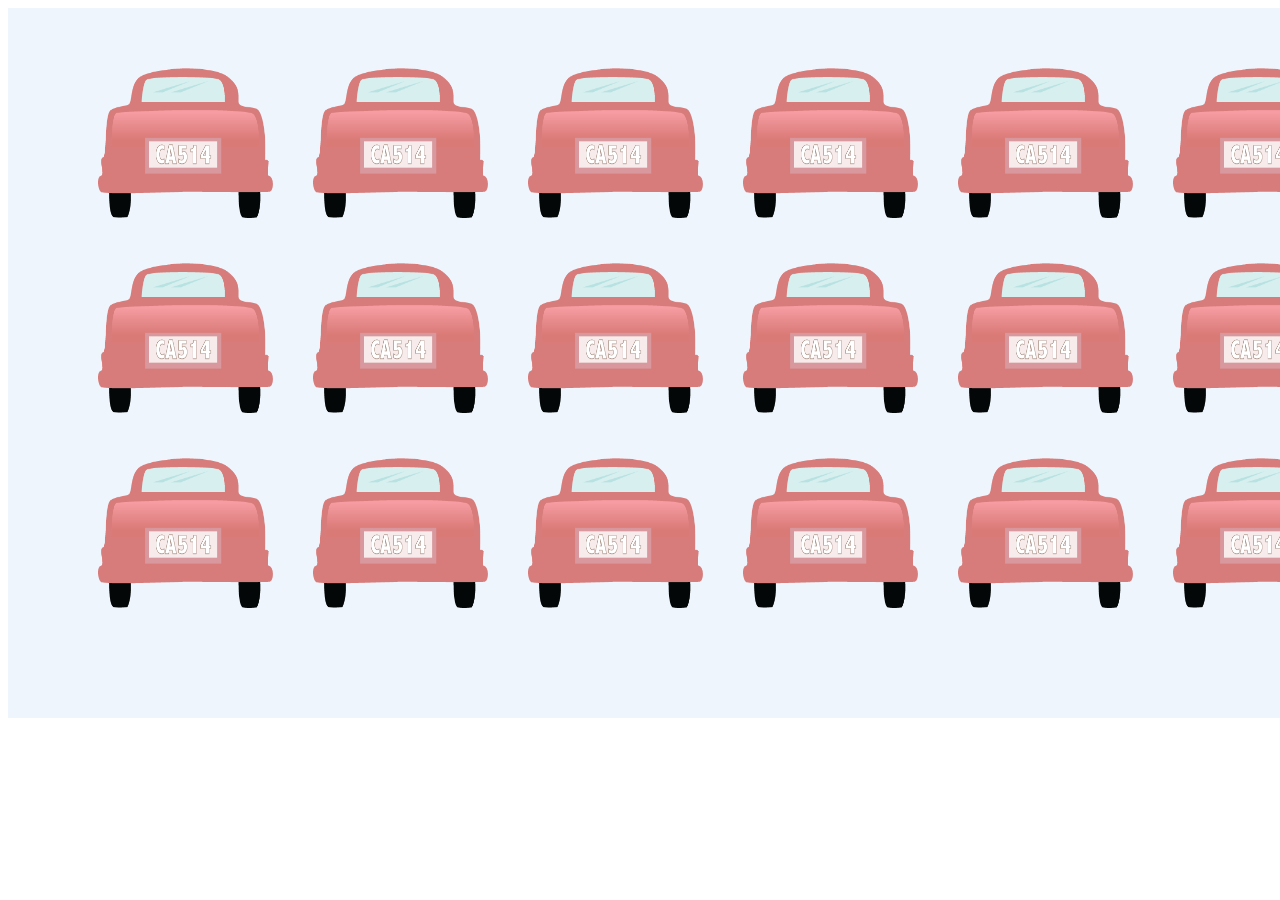
==== index.html @ 75dbd646 "CarImageUpdate" ====
<!DOCTYPE html>
<html>
<head>
	<title>Midterm Space Design</title>
	<meta charset="utf-8">
	<link rel="stylesheet" type="text/css" href="index.css">
</head>

<body>
	<div id="container">
		<!--<a href="file:///Users/sindhumajeti/Documents/College/6%20Fall%202018/5D/Week%203/albers1.html">Visit our HTML tutorial</a>-->
		<div id="blankSpaceTop">
		</div>
		<div id="blankSpace">
		</div>
		<div id="square1">
				<div class="tooltip"> <img src="Car.png" alt="Car" width="175" height="150">
					<span class="tooltiptext">Story of car</span>
				</div>
		</div>
		<div id="square1">
				<div class="tooltip"> <img src="Car.png" alt="Car" width="175" height="150">
					<span class="tooltiptext">Story of car</span>
				</div>
		</div>
		<div id="square1">
				<div class="tooltip"> <img src="Car.png" alt="Car" width="175" height="150">
					<span class="tooltiptext">Story of car</span>
				</div>
		</div>
		<div id="square1">
				<div class="tooltip"> <img src="Car.png" alt="Car" width="175" height="150">
					<span class="tooltiptext">Story of car</span>
				</div>
		</div>
		<div id="square1">
				<div class="tooltip"> <img src="Car.png" alt="Car" width="175" height="150">
					<span class="tooltiptext">Story of car</span>
				</div>
		</div>
		<div id="square1">
				<div class="tooltip"> <img src="Car.png" alt="Car" width="175" height="150">
					<span class="tooltiptext">Story of car</span>
				</div>
		</div>
		<div id="square1">
				<div class="tooltip"> <img src="Car.png" alt="Car" width="175" height="150">
					<span class="tooltiptext">Story of car</span>
				</div>
		</div>
		<div id="square1">
				<div class="tooltip"> <img src="Car.png" alt="Car" width="175" height="150">
					<span class="tooltiptext">Story of car</span>
				</div>
		</div>
		<div id="square1">
				<div class="tooltip"> <img src="Car.png" alt="Car" width="175" height="150">
					<span class="tooltiptext">Story of car</span>
				</div>
		</div>
		<div id="square1">
				<div class="tooltip"> <img src="Car.png" alt="Car" width="175" height="150">
					<span class="tooltiptext">Story of car</span>
				</div>
		</div>
		<div id="square1">
				<div class="tooltip"> <img src="Car.png" alt="Car" width="175" height="150">
					<span class="tooltiptext">Story of car</span>
				</div>
		</div>
		<div id="square1">
				<div class="tooltip"> <img src="Car.png" alt="Car" width="175" height="150">
					<span class="tooltiptext">Story of car</span>
				</div>
		</div>
		<div id="square1">
				<div class="tooltip"> <img src="Car.png" alt="Car" width="175" height="150">
					<span class="tooltiptext">Story of car</span>
				</div>
		</div>
		<div id="square1">
				<div class="tooltip"> <img src="Car.png" alt="Car" width="175" height="150">
					<span class="tooltiptext">Story of car</span>
				</div>
		</div>
		<div id="square1">
				<div class="tooltip"> <img src="Car.png" alt="Car" width="175" height="150">
					<span class="tooltiptext">Story of car</span>
				</div>
		</div>
		<div id="square1">
				<div class="tooltip"> <img src="Car.png" alt="Car" width="175" height="150">
					<span class="tooltiptext">Story of car</span>
				</div>
		</div>
		<div id="square1">
				<div class="tooltip"> <img src="Car.png" alt="Car" width="175" height="150">
					<span class="tooltiptext">Story of car</span>
				</div>
		</div>
		<div id="square1">
				<div class="tooltip"> <img src="Car.png" alt="Car" width="175" height="150">
					<span class="tooltiptext">Story of car</span>
				</div>
		</div>

	</div>
</body>
</html>
---- index.css ----
@charset "utf-8";

#container {
	width: 1420px;
	height: 710px;
	float: left;
	background: #EEF5FC;
}

#blankSpace {
	width: 70px;
	height: 675px;
	float: left;
}

#blankSpaceTop {
	width: 1420px;
	height: 35px;
	float: left;
}

#square1 {
	width: 175px;
	height: 150px;
	float: left;
	margin: 20px;
	margin-top: 25px;
	background: #EEF5FC;
}

/* Centered text */
.centered {
    position: absolute;
    top: 50%;
    left: 50%;
    transform: translate(-50%, -50%);
}

.tooltip {
    position: relative;
    display: inline-block;
    /*border-bottom: 1px dotted black;*/
	background-color: #EEF5FC;
}

.tooltip .tooltiptext {
    visibility: hidden;
    width: 120px;
    background-color: black;
    color: #fff;
    text-align: center;
    border-radius: 6px;
    padding: 5px 0;
    
    /* Position the tooltip */
    position: absolute;
    z-index: 1;
    top: 100%;
    left: 50%;
    margin-left: -60px;
}

.tooltip:hover .tooltiptext {
    visibility: visible;
}
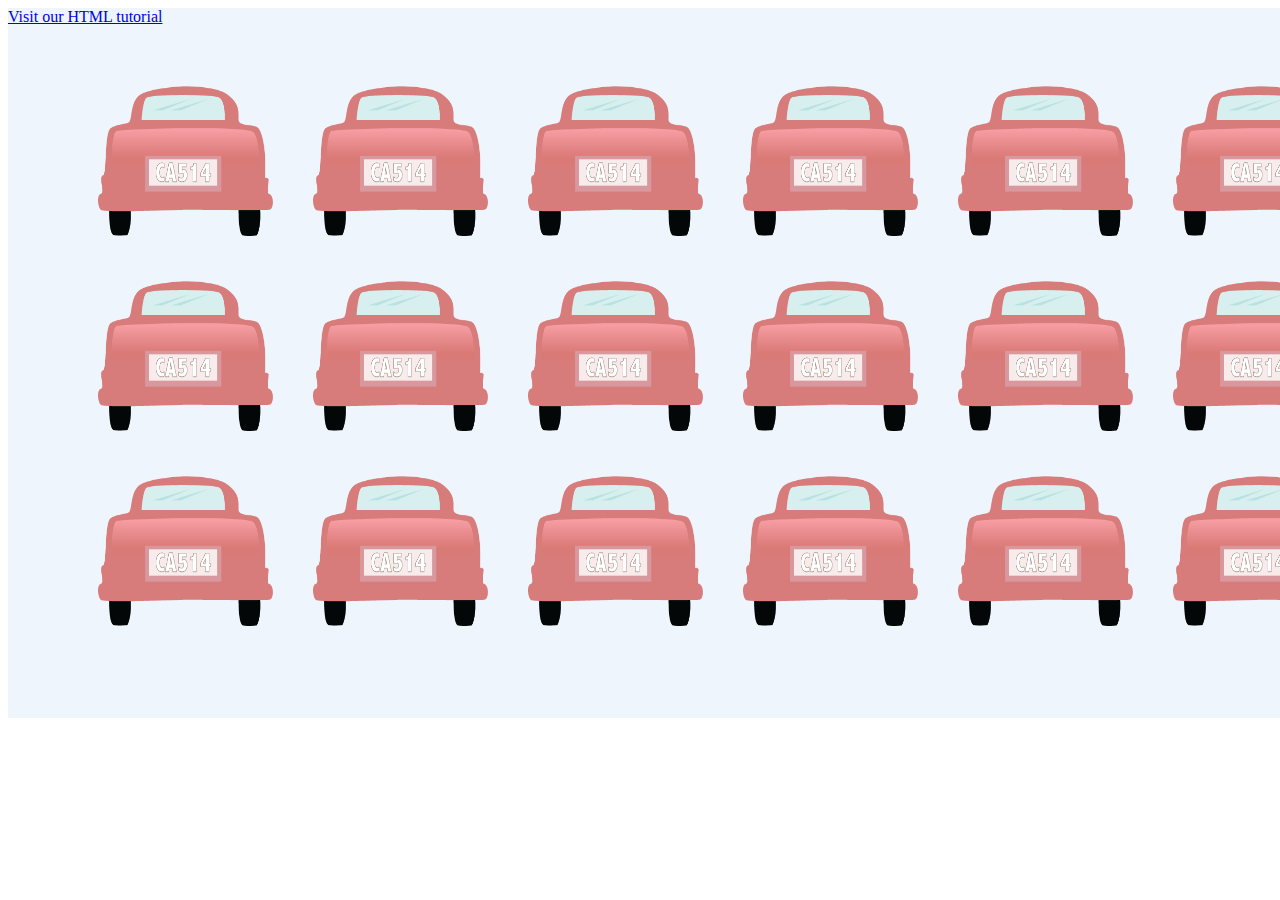
==== commit 63535b35: "Hyperlink" ====
--- a/index.html
+++ b/index.html
@@ -8,7 +8,7 @@
 
 <body>
 	<div id="container">
-		<!--<a href="file:///Users/sindhumajeti/Documents/College/6%20Fall%202018/5D/Week%203/albers1.html">Visit our HTML tutorial</a>-->
+		<a href="file:///Users/sindhumajeti/Documents/College/6%20Fall%202018/5D/Week%203/albers1.html">Visit our HTML tutorial</a>
 		<div id="blankSpaceTop">
 		</div>
 		<div id="blankSpace">
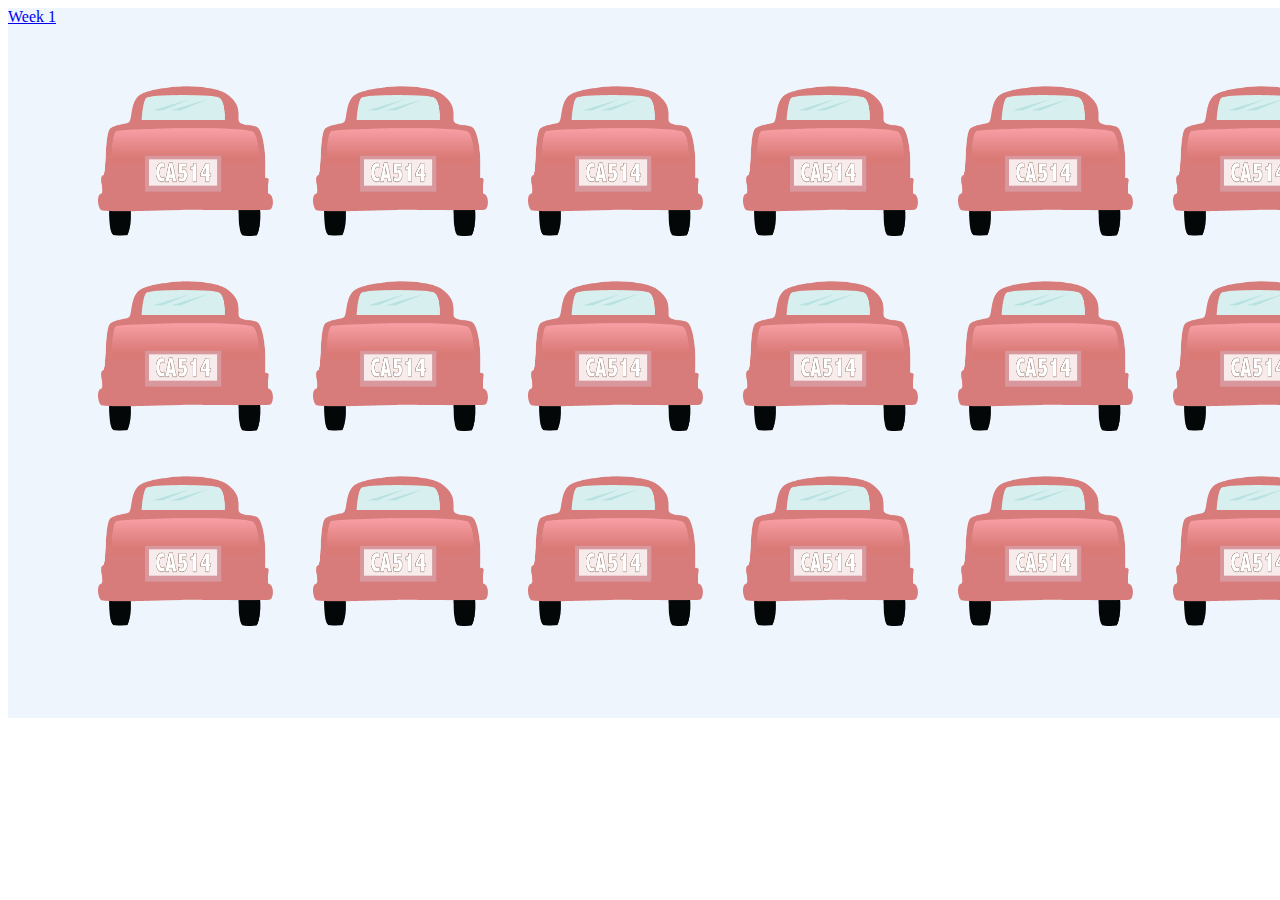
==== commit e348b9f3: "Update index.html" ====
--- a/index.html
+++ b/index.html
@@ -8,7 +8,7 @@
 
 <body>
 	<div id="container">
-		<a href="file:///Users/sindhumajeti/Documents/College/6%20Fall%202018/5D/Week%203/albers1.html">Visit our HTML tutorial</a>
+		<a href="albers1.html">Week 1</a>
 		<div id="blankSpaceTop">
 		</div>
 		<div id="blankSpace">
--- a/index.css
+++ b/index.css
@@ -64,3 +64,22 @@
     visibility: visible;
 }
 
+#toc_container {
+    background: #f9f9f9 none repeat scroll 0 0;
+    border: 1px solid #aaa;
+    display: table;
+    font-size: 95%;
+    margin-bottom: 1em;
+    padding: 20px;
+    width: auto;
+}
+
+.toc_title {
+    font-weight: 700;
+    text-align: center;
+}
+
+#toc_container li, #toc_container ul, #toc_container ul li{
+    list-style: outside none none !important;
+}
+
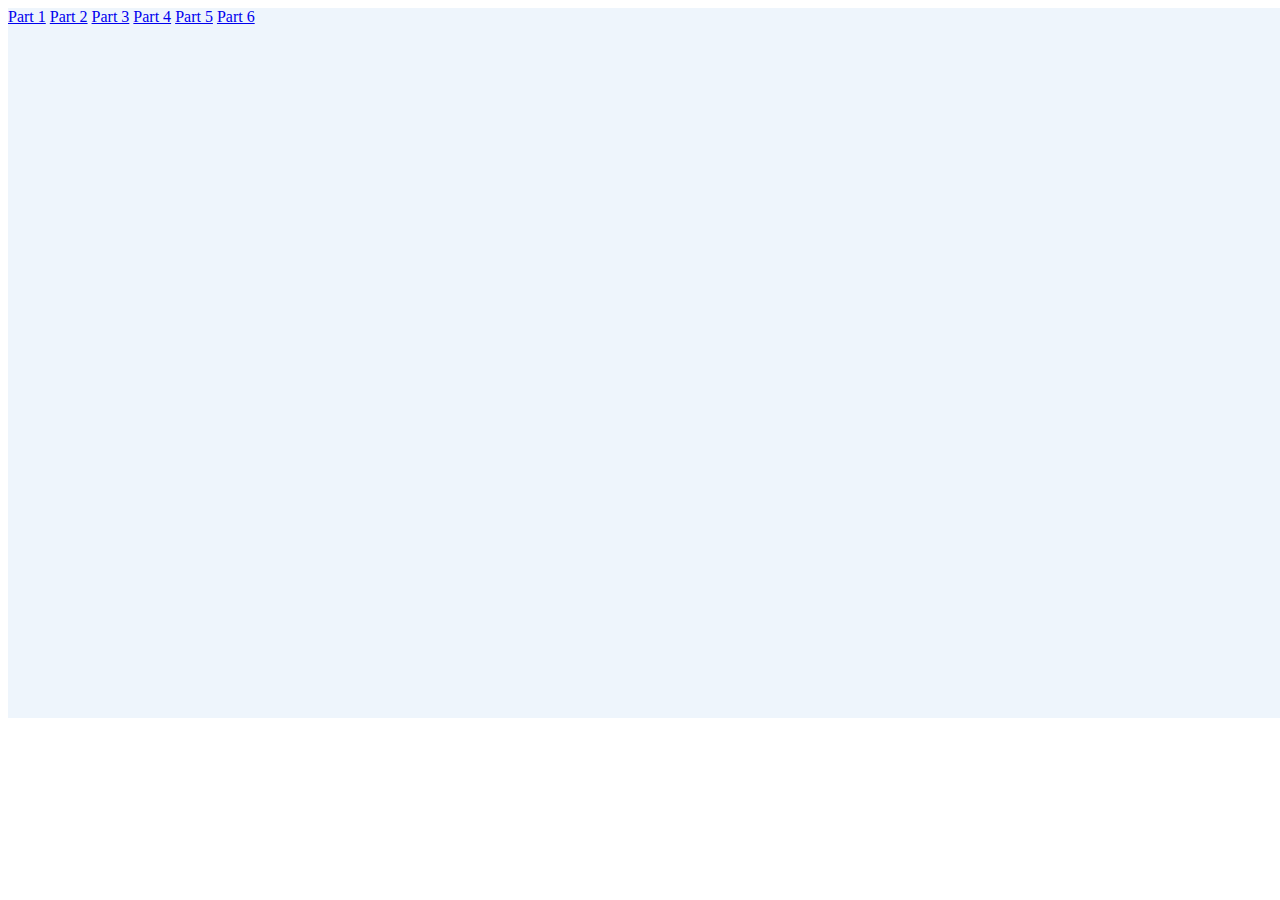
==== commit 3d205a01: "Update index.html" ====
--- a/index.html
+++ b/index.html
@@ -8,102 +8,12 @@
 
 <body>
 	<div id="container">
-		<a href="albers1.html">Week 1</a>
-		<div id="blankSpaceTop">
-		</div>
-		<div id="blankSpace">
-		</div>
-		<div id="square1">
-				<div class="tooltip"> <img src="Car.png" alt="Car" width="175" height="150">
-					<span class="tooltiptext">Story of car</span>
-				</div>
-		</div>
-		<div id="square1">
-				<div class="tooltip"> <img src="Car.png" alt="Car" width="175" height="150">
-					<span class="tooltiptext">Story of car</span>
-				</div>
-		</div>
-		<div id="square1">
-				<div class="tooltip"> <img src="Car.png" alt="Car" width="175" height="150">
-					<span class="tooltiptext">Story of car</span>
-				</div>
-		</div>
-		<div id="square1">
-				<div class="tooltip"> <img src="Car.png" alt="Car" width="175" height="150">
-					<span class="tooltiptext">Story of car</span>
-				</div>
-		</div>
-		<div id="square1">
-				<div class="tooltip"> <img src="Car.png" alt="Car" width="175" height="150">
-					<span class="tooltiptext">Story of car</span>
-				</div>
-		</div>
-		<div id="square1">
-				<div class="tooltip"> <img src="Car.png" alt="Car" width="175" height="150">
-					<span class="tooltiptext">Story of car</span>
-				</div>
-		</div>
-		<div id="square1">
-				<div class="tooltip"> <img src="Car.png" alt="Car" width="175" height="150">
-					<span class="tooltiptext">Story of car</span>
-				</div>
-		</div>
-		<div id="square1">
-				<div class="tooltip"> <img src="Car.png" alt="Car" width="175" height="150">
-					<span class="tooltiptext">Story of car</span>
-				</div>
-		</div>
-		<div id="square1">
-				<div class="tooltip"> <img src="Car.png" alt="Car" width="175" height="150">
-					<span class="tooltiptext">Story of car</span>
-				</div>
-		</div>
-		<div id="square1">
-				<div class="tooltip"> <img src="Car.png" alt="Car" width="175" height="150">
-					<span class="tooltiptext">Story of car</span>
-				</div>
-		</div>
-		<div id="square1">
-				<div class="tooltip"> <img src="Car.png" alt="Car" width="175" height="150">
-					<span class="tooltiptext">Story of car</span>
-				</div>
-		</div>
-		<div id="square1">
-				<div class="tooltip"> <img src="Car.png" alt="Car" width="175" height="150">
-					<span class="tooltiptext">Story of car</span>
-				</div>
-		</div>
-		<div id="square1">
-				<div class="tooltip"> <img src="Car.png" alt="Car" width="175" height="150">
-					<span class="tooltiptext">Story of car</span>
-				</div>
-		</div>
-		<div id="square1">
-				<div class="tooltip"> <img src="Car.png" alt="Car" width="175" height="150">
-					<span class="tooltiptext">Story of car</span>
-				</div>
-		</div>
-		<div id="square1">
-				<div class="tooltip"> <img src="Car.png" alt="Car" width="175" height="150">
-					<span class="tooltiptext">Story of car</span>
-				</div>
-		</div>
-		<div id="square1">
-				<div class="tooltip"> <img src="Car.png" alt="Car" width="175" height="150">
-					<span class="tooltiptext">Story of car</span>
-				</div>
-		</div>
-		<div id="square1">
-				<div class="tooltip"> <img src="Car.png" alt="Car" width="175" height="150">
-					<span class="tooltiptext">Story of car</span>
-				</div>
-		</div>
-		<div id="square1">
-				<div class="tooltip"> <img src="Car.png" alt="Car" width="175" height="150">
-					<span class="tooltiptext">Story of car</span>
-				</div>
-		</div>
-
+		<a href="Assignment 1.pdf">Part 1</a>
+		<a href="ColorTheory.html">Part 2</a>
+		<a href="ColorTheoryWeek2.pdf">Part 3</a>
+		<a href="albers1.html">Part 4</a>
+		<a href="Responsive.html">Part 5</a>
+		<a href="MidtermSpaceDesign.html">Part 6</a>
 	</div>
 </body>
 </html>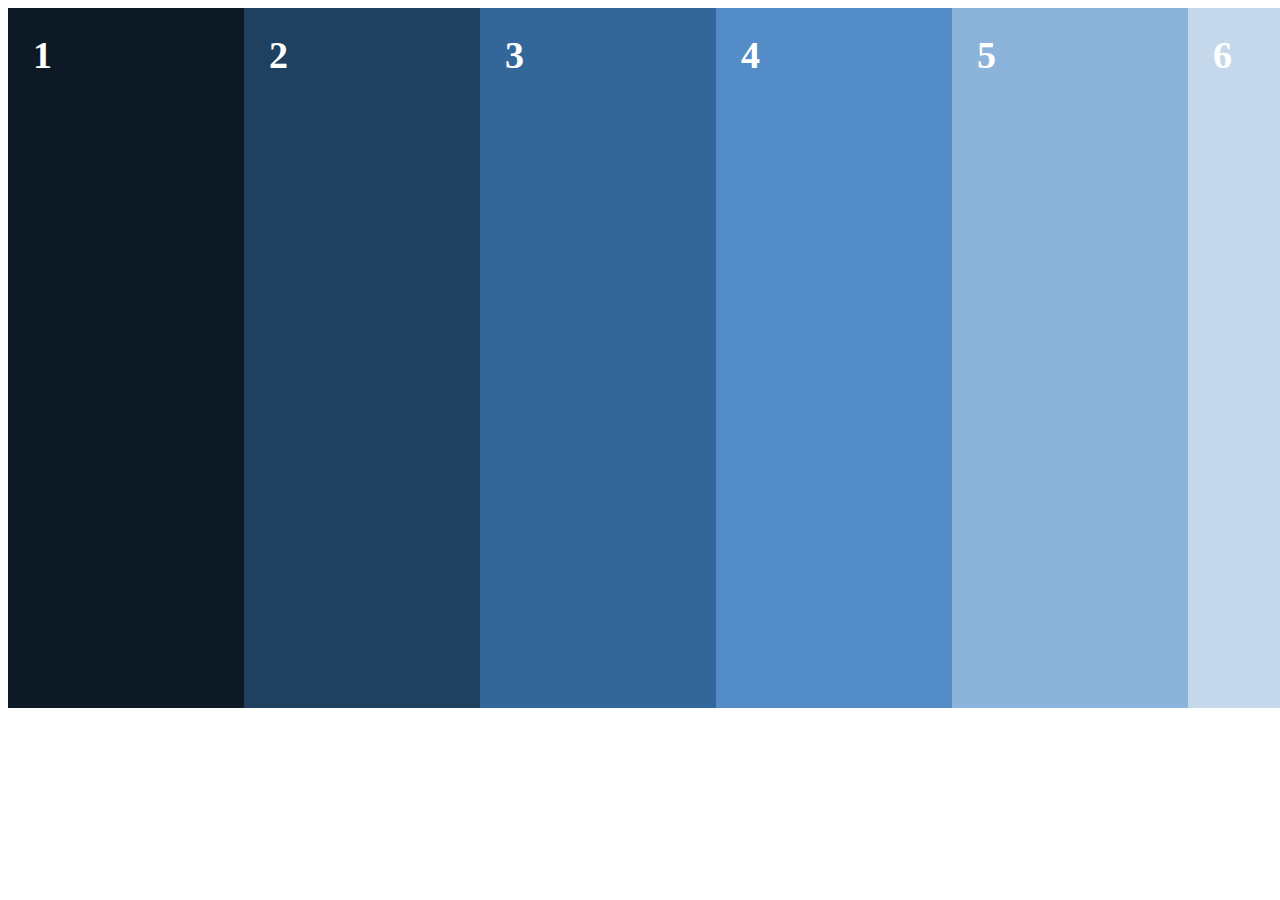
==== commit 9a23a0ef: "Update on index" ====
--- a/index.html
+++ b/index.html
@@ -8,12 +8,37 @@
 
 <body>
 	<div id="container">
-		<a href="Assignment 1.pdf">Part 1</a>
-		<a href="ColorTheory.html">Part 2</a>
-		<a href="ColorTheoryWeek2.pdf">Part 3</a>
-		<a href="albers1.html">Part 4</a>
-		<a href="Responsive.html">Part 5</a>
-		<a href="MidtermSpaceDesign.html">Part 6</a>
+		<a href="Assignment 1.pdf">
+			<div id="Part1">
+				<h1>1</h1>
+			</div>
+		</a>
+		<a href="ColorTheory.html">
+			<div id="Part2">
+				<h1>2</h1>
+			</div>
+		</a>
+		<a href="ColorTheoryWeek2.pdf">
+			<div id="Part3">
+				<h1>3</h1>
+			</div>
+		</a>
+		<a href="albers1.html">
+			<div id="Part4">
+				<h1>4</h1>
+			</div>
+		</a>
+		<a href="Responsive.html">
+			<div id="Part5">
+				<h1>5</h1>
+			</div>
+		</a>
+		<a href="MidtermSpaceDesign.html">
+			<div id="Part6">
+				<h1>6</h1>
+			</div>
+		</a>
+		
 	</div>
 </body>
 </html>--- a/index.css
+++ b/index.css
@@ -1,22 +1,58 @@
 @charset "utf-8";
+
+h1 {
+    color: white;
+    font-family: verdana;
+    font-size: 38px;
+    margin: 25px;
+}
 
 #container {
 	width: 1420px;
 	height: 710px;
 	float: left;
-	background: #EEF5FC;
+	background: #fff;
 }
 
-#blankSpace {
-	width: 70px;
-	height: 675px;
+#Part1 {
+	width: 236px;
+	height: 700px;
 	float: left;
+    background-color: #0d1a26;
 }
 
-#blankSpaceTop {
-	width: 1420px;
-	height: 35px;
-	float: left;
+#Part2 {
+    width: 236px;
+    height: 700px;
+    float: left;
+    background-color: #204060;
+}
+
+#Part3 {
+    width: 236px;
+    height: 700px;
+    float: left;
+    background-color: #336699;
+}
+
+#Part4 {
+    width: 236px;
+    height: 700px;
+    float: left;
+    background-color: #538cc6;
+}
+
+#Part5 {
+    width: 236px;
+    height: 700px;
+    float: left;
+    background-color: #8cb3d9;
+}
+#Part6 {
+    width: 236px;
+    height: 700px;
+    float: left;
+    background-color: #c6d9ec;
 }
 
 #square1 {
@@ -28,58 +64,3 @@
 	background: #EEF5FC;
 }
 
-/* Centered text */
-.centered {
-    position: absolute;
-    top: 50%;
-    left: 50%;
-    transform: translate(-50%, -50%);
-}
-
-.tooltip {
-    position: relative;
-    display: inline-block;
-    /*border-bottom: 1px dotted black;*/
-	background-color: #EEF5FC;
-}
-
-.tooltip .tooltiptext {
-    visibility: hidden;
-    width: 120px;
-    background-color: black;
-    color: #fff;
-    text-align: center;
-    border-radius: 6px;
-    padding: 5px 0;
-    
-    /* Position the tooltip */
-    position: absolute;
-    z-index: 1;
-    top: 100%;
-    left: 50%;
-    margin-left: -60px;
-}
-
-.tooltip:hover .tooltiptext {
-    visibility: visible;
-}
-
-#toc_container {
-    background: #f9f9f9 none repeat scroll 0 0;
-    border: 1px solid #aaa;
-    display: table;
-    font-size: 95%;
-    margin-bottom: 1em;
-    padding: 20px;
-    width: auto;
-}
-
-.toc_title {
-    font-weight: 700;
-    text-align: center;
-}
-
-#toc_container li, #toc_container ul, #toc_container ul li{
-    list-style: outside none none !important;
-}
-
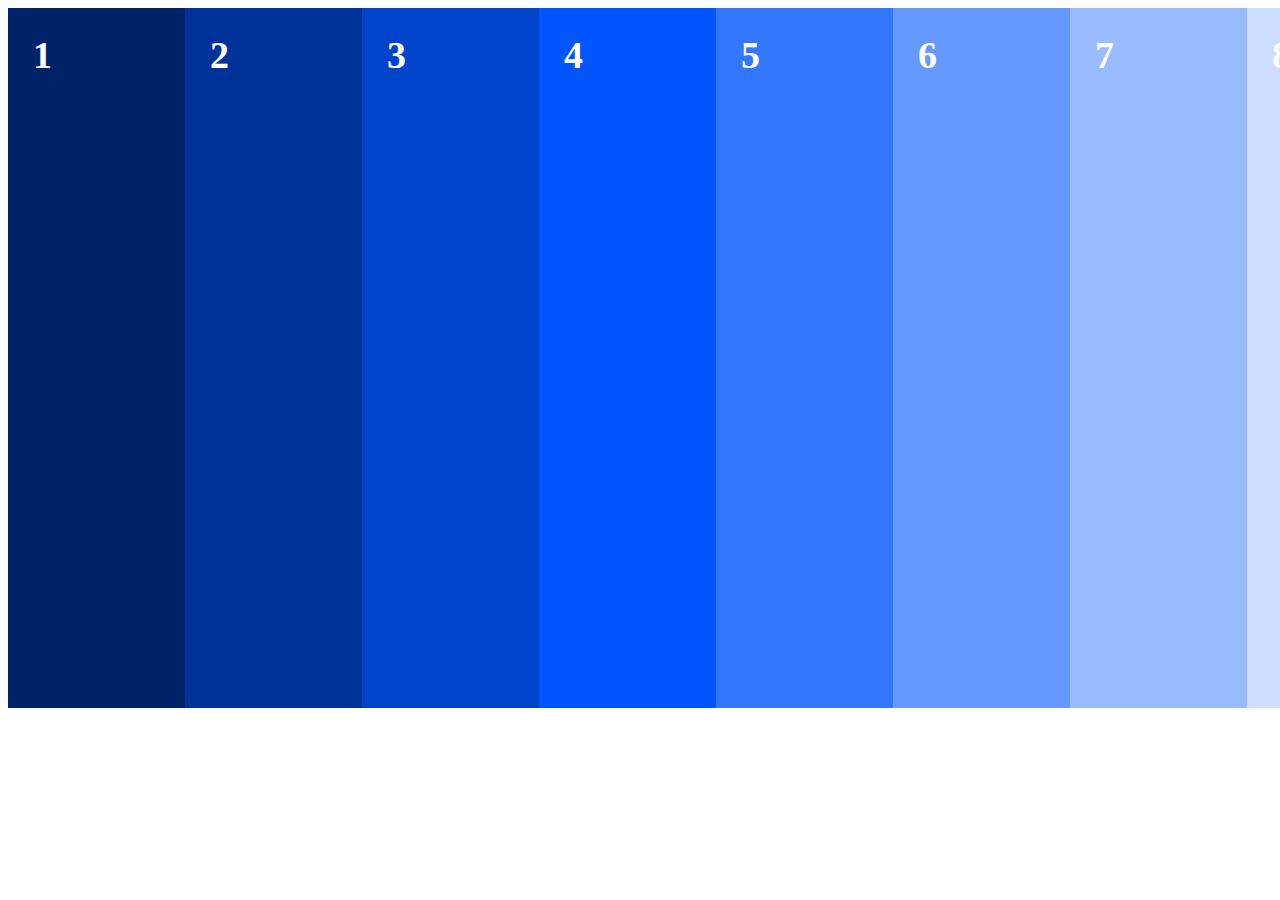
==== commit e6722a0d: "FinalUpdate" ====
--- a/index.html
+++ b/index.html
@@ -1,7 +1,7 @@
 <!DOCTYPE html>
 <html>
 <head>
-	<title>Midterm Space Design</title>
+	<title>Home</title>
 	<meta charset="utf-8">
 	<link rel="stylesheet" type="text/css" href="index.css">
 </head>
@@ -38,6 +38,16 @@
 				<h1>6</h1>
 			</div>
 		</a>
+		<a href="Haiperku.html">
+			<div id="Part7">
+				<h1>7</h1>
+			</div>
+		</a>
+		<a href="GoogleDoodle.html">
+			<div id="Part8">
+				<h1>8</h1>
+			</div>
+		</a>
 		
 	</div>
 </body>
--- a/index.css
+++ b/index.css
@@ -8,51 +8,65 @@
 }
 
 #container {
-	width: 1420px;
-	height: 710px;
+	width: 1416px;
+	height: 715px;
 	float: left;
 	background: #fff;
 }
 
 #Part1 {
-	width: 236px;
+	width: 177px;
 	height: 700px;
 	float: left;
-    background-color: #0d1a26;
+    background-color: #002266;
 }
 
 #Part2 {
-    width: 236px;
+    width: 177px;
     height: 700px;
     float: left;
-    background-color: #204060;
+    background-color: #003399;
 }
 
 #Part3 {
-    width: 236px;
+    width: 177px;
     height: 700px;
     float: left;
-    background-color: #336699;
+    background-color: #0044cc;
 }
 
 #Part4 {
-    width: 236px;
+    width: 177px;
     height: 700px;
     float: left;
-    background-color: #538cc6;
+    background-color: #0055ff;
 }
 
 #Part5 {
-    width: 236px;
+    width: 177px;
     height: 700px;
     float: left;
-    background-color: #8cb3d9;
+    background-color: #3377ff;
 }
 #Part6 {
-    width: 236px;
+    width: 177px;
     height: 700px;
     float: left;
-    background-color: #c6d9ec;
+    background-color: #6699ff;
+}
+
+#Part7 {
+    width: 177px;
+    height: 700px;
+    float: left;
+    background-color: #99bbff;
+}
+
+#Part8 {
+    width: 177px;
+    height: 700px;
+    float: left;
+    background-color: #ccddff;
 }
 
 #square1 {
